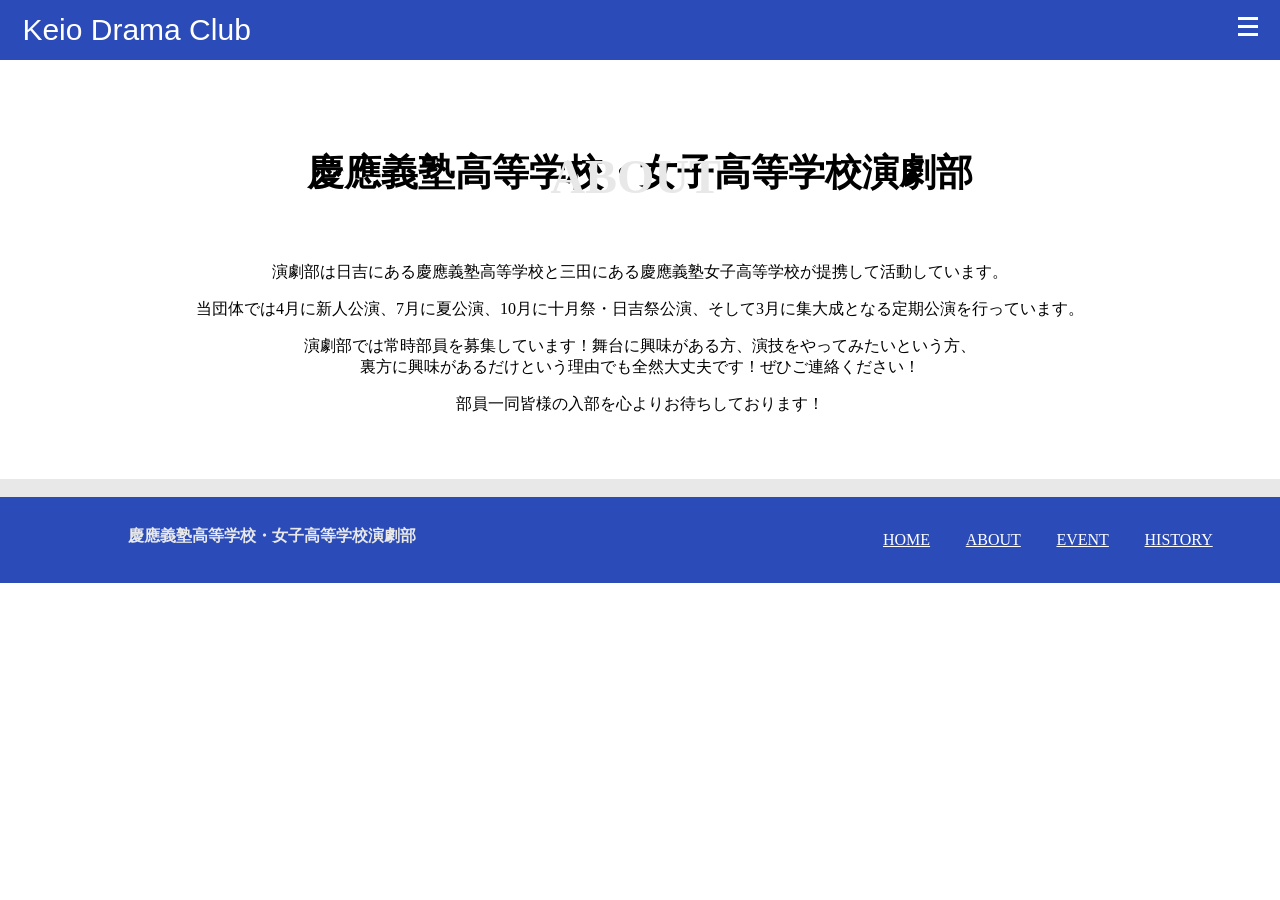
==== about.html @ e7e68448 "Add files via upload" ====
<!DOCTYPE html>
<html lang="en">

<head>
    <meta charset="UTF-8">
    <meta name="viewport" content="width=device-width, initial-scale=1.0">
    <title>Document</title>
    <link rel="stylesheet" href="style2.css">
</head>

<body>

    <header>

        <div class="logotype">Keio Drama Club</div>

        <nav>
            <input type="checkbox" id="menu_toggle">
            <label class="menu_btn" for="menu_toggle">
                <span></span>
            </label>
            <ul class="menu_box">

                <li>
                    <!-- 後でシャープのところにリンクを入れる -->
                    <a href="home.html" class="menu_item">
                        <span class="red">HOME</span>
                    </a>
                </li>
                <li>
                    <a href="about.html" class="menu_item">
                        ABOUT
                    </a>
                </li>
                <li>
                    <a href="event.html" class="menu_item">
                        EVENT
                    </a>
                </li>
                <li>
                    <a href="history.html" class="menu_item">
                        HISTORY
                    </a>
                </li>

                </div>

            </ul>

        </nav>
    </header>
    <div class="main-photo">
        <img class="back" src="images/aboutphoto.jpg" alt="">
        <h1 class="text">ABOUT</h1>
    </div>
    <div class="maintext">
        <h2>慶應義塾高等学校・女子高等学校演劇部</h2>
    </div>
    <div class="bun">
        <p>演劇部は日吉にある慶應義塾高等学校と三田にある慶應義塾女子高等学校が提携して活動しています。</p>
        <p>当団体では4月に新人公演、7月に夏公演、10月に十月祭・日吉祭公演、そして3月に集大成となる定期公演を行っています。</p>
        <p>演劇部では常時部員を募集しています！舞台に興味がある方、演技をやってみたいという方、<br>
            裏方に興味があるだけという理由でも全然大丈夫です！ぜひご連絡ください！</p>
        <p>部員一同皆様の入部を心よりお待ちしております！</p>
    </div>
      <div class="syasin"><img class="sasikomi2" src="images/omati2.jpg" alt=""></div>


    <footer>
        <div class="detail">
            <p>慶應義塾高等学校・女子高等学校演劇部</p>
        </div>
        <ul>
            <li>
                <!-- 後でシャープのところにリンクを入れる -->
                <a href="home.html" class="footer-items">
                    HOME
                </a>
            </li>
            <li>
                <a href="about.html" class="footer-items">
                    ABOUT
                </a>
            </li>
            <li>
                <a href="event.html" class="footer-items">
                    EVENT
                </a>
            </li>
            <li>
                <a href="history.html" class="footer-items">
                    HISTORY
                </a>
            </li>

        </ul>


    </footer>
</body>

</html>
---- style2.css ----
/* 前ページ共通 */
body {
    margin: 0;
    padding: 0;

}
header {
    height: 15px;
    display: flex;
    justify-content: space-between;
    align-items: center;
    padding: 1.4em;
    background: rgb(42, 75, 184);
  
}
.logotype {
    font-family: sans-serif;
    font-size: 30px;
    color: #ffffff;
}

@media screen  {
        nav{display: inline;}    
    }
/* .menu{
    display: flex;    */
}
.menu-photo{
    flex: 1;
}
.menu-text{
    flex: 2;
}
.menu_box{
         display: flex;
        list-style-type: none;   
        flex-direction: column; 
        position: fixed;
        visibility: hidden;
        top: 0;
        left: 0;
        width: 100%;
        height: 100%;
        margin: -600px 0 0 0;
        padding: 0.6em 0;
        text-align: center;
        background-color: rgb(42, 75, 184);
        box-shadow: 1px 0 6px rgba(0,0,0,.2);;
        z-index: 1;
        transition-duration: 0.5s;}    
.red{
    color: crimson;
}
.menu_item {
    display: flex;
    flex-direction: column;
    padding: 0 1em 0 1em;
    color: #ffffff;
    font-family: sans-serif;
    font-size: 2.2em;
    font-weight: 400;
    text-decoration: none;
    text-transform: uppercase;
  padding: 5px 12px;
   
}
.menu_item:hover{
        background-color: #AAA;
    } 
#menu_toggle {
    opacity: 0;
}
#menu_toggle:checked ~ .menu_btn>span {
    transform: rotate(45deg);
}
#menu_toggle:checked~.menu_btn>span::before {
    top: 0;
    transform: rotate(0);
    background: #ffffff;
}
#menu_toggle:checked~.menu_btn>span::after {
    top: 0;
    transform: rotate(90deg);
    background: #ffffff;
}
#menu_toggle:checked~.menu_box {
    visibility: visible;
    left: 0;
    margin: 0;
    /* ↑マージンなぜ必要？ */
}
 .menu_btn {
    transition-duration: 0.25s;
 
    display: flex;
     position: relative; 
    bottom: 2px;
    font-weight: 26px;
    height: 26px;
    cursor: pointer;
    z-index: 2;  
}   
.menu_btn span {
    display: inline-block;
    position: absolute;
    width: 100%;
    height: 3px;
    background-color: white;    
    
 }  
.menu_btn span::before {
    display: inline-block;
    position: absolute;
    width: 100%;
    height: 3px;
    background-color: white;
    content:'';
    top: -8px;
    transition-duration: 0.25s;
    }
.menu_btn span::after{
        display: inline-block;
        position: absolute;
        width: 100%;
        height: 3px;
        background-color:white;
        content: '';
        top: 8px;
        transition-duration: 0.25;

    }

footer{
    background-color: rgb(42, 75, 184);
    display: flex;
    justify-content: space-between;
}
.detail{
    margin-left: 10%;
    color: #e8e8e8;
}
.detail p{
    font-weight: bold;
    justify-content: center;
    text-align: center;
    margin: 10% 0%;
}
footer ul{
    margin-right: 15%;
    list-style-type: none;
    display: flex;
  
}
footer li{
    margin: 8%;
     color: #ffffff; 
}
.footer-items{
    color: #ffffff;
}


/* original */
.back{
    width: 100%;
}
.main-photo{
    position: relative;
    display: flex;

}
.text{
    position: absolute;
    font-size: 3em;
    text-align: center;
    justify-content: center;
    margin: 7% 43% 7% 43%;

    color: #e8e8e8;

}
h2{
    text-align: center;
    margin: 7% 0 5% 0;
    font-size: 230%;
}

p{
    text-align: center;
}
.bun{
    margin-bottom: 5%;
}
.sasikomi2{
   
    width: 85%;
   
}
.syasin{
    text-align: center;
    background-color:  #e8e8e8;
}
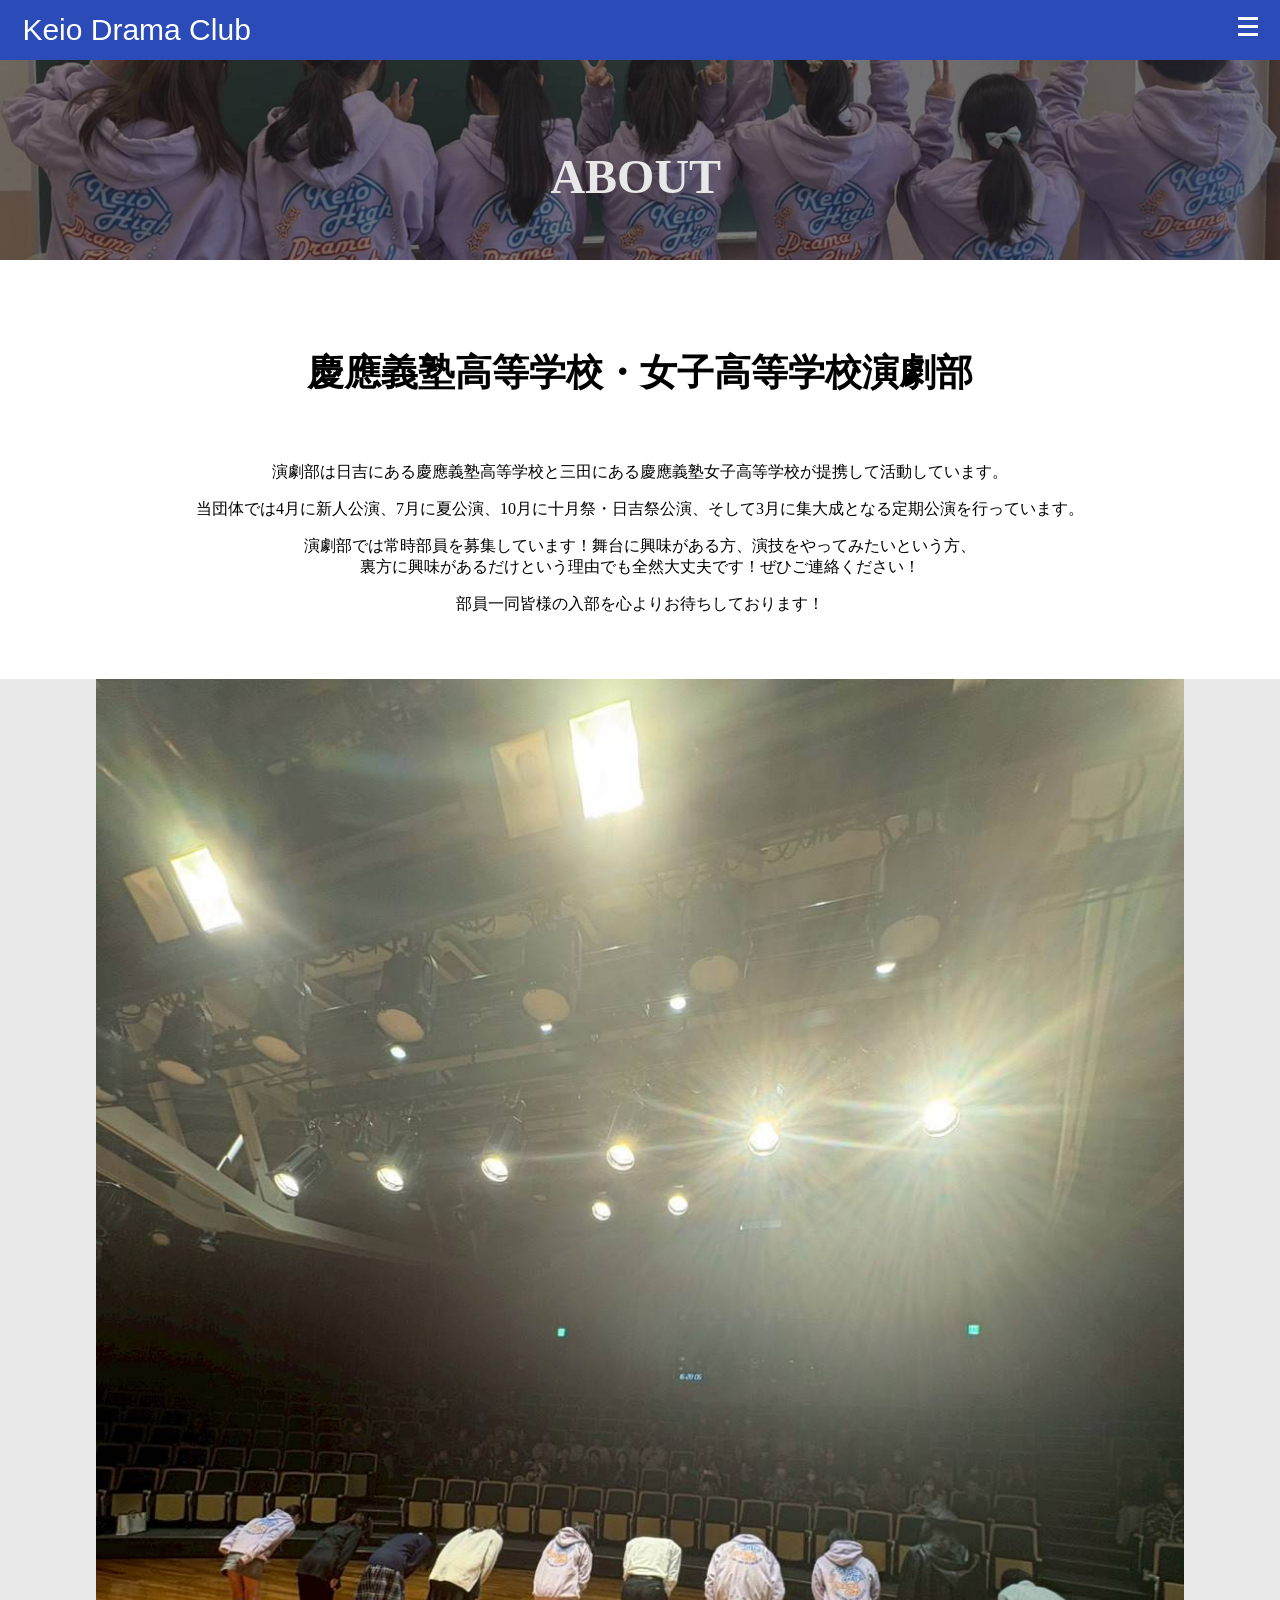
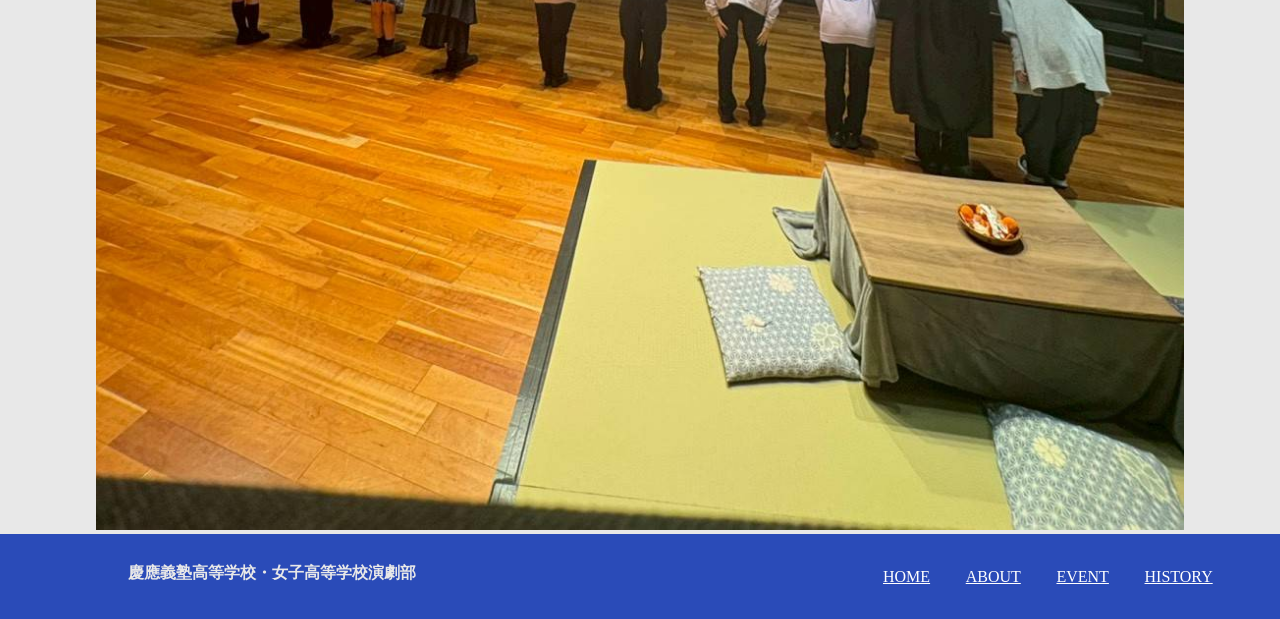
==== commit aec8d228: "Update about.html" ====
--- a/about.html
+++ b/about.html
@@ -23,7 +23,7 @@
 
                 <li>
                     <!-- 後でシャープのところにリンクを入れる -->
-                    <a href="home.html" class="menu_item">
+                    <a href="index.html" class="menu_item">
                         <span class="red">HOME</span>
                     </a>
                 </li>
@@ -50,7 +50,7 @@
         </nav>
     </header>
     <div class="main-photo">
-        <img class="back" src="images/aboutphoto.jpg" alt="">
+        <img class="back" src="aboutphoto.jpg" alt="">
         <h1 class="text">ABOUT</h1>
     </div>
     <div class="maintext">
@@ -63,7 +63,7 @@
             裏方に興味があるだけという理由でも全然大丈夫です！ぜひご連絡ください！</p>
         <p>部員一同皆様の入部を心よりお待ちしております！</p>
     </div>
-      <div class="syasin"><img class="sasikomi2" src="images/omati2.jpg" alt=""></div>
+      <div class="syasin"><img class="sasikomi2" src="omati2.jpg" alt=""></div>
 
 
     <footer>
@@ -73,7 +73,7 @@
         <ul>
             <li>
                 <!-- 後でシャープのところにリンクを入れる -->
-                <a href="home.html" class="footer-items">
+                <a href="index.html" class="footer-items">
                     HOME
                 </a>
             </li>
@@ -99,4 +99,4 @@
     </footer>
 </body>
 
-</html>+</html>
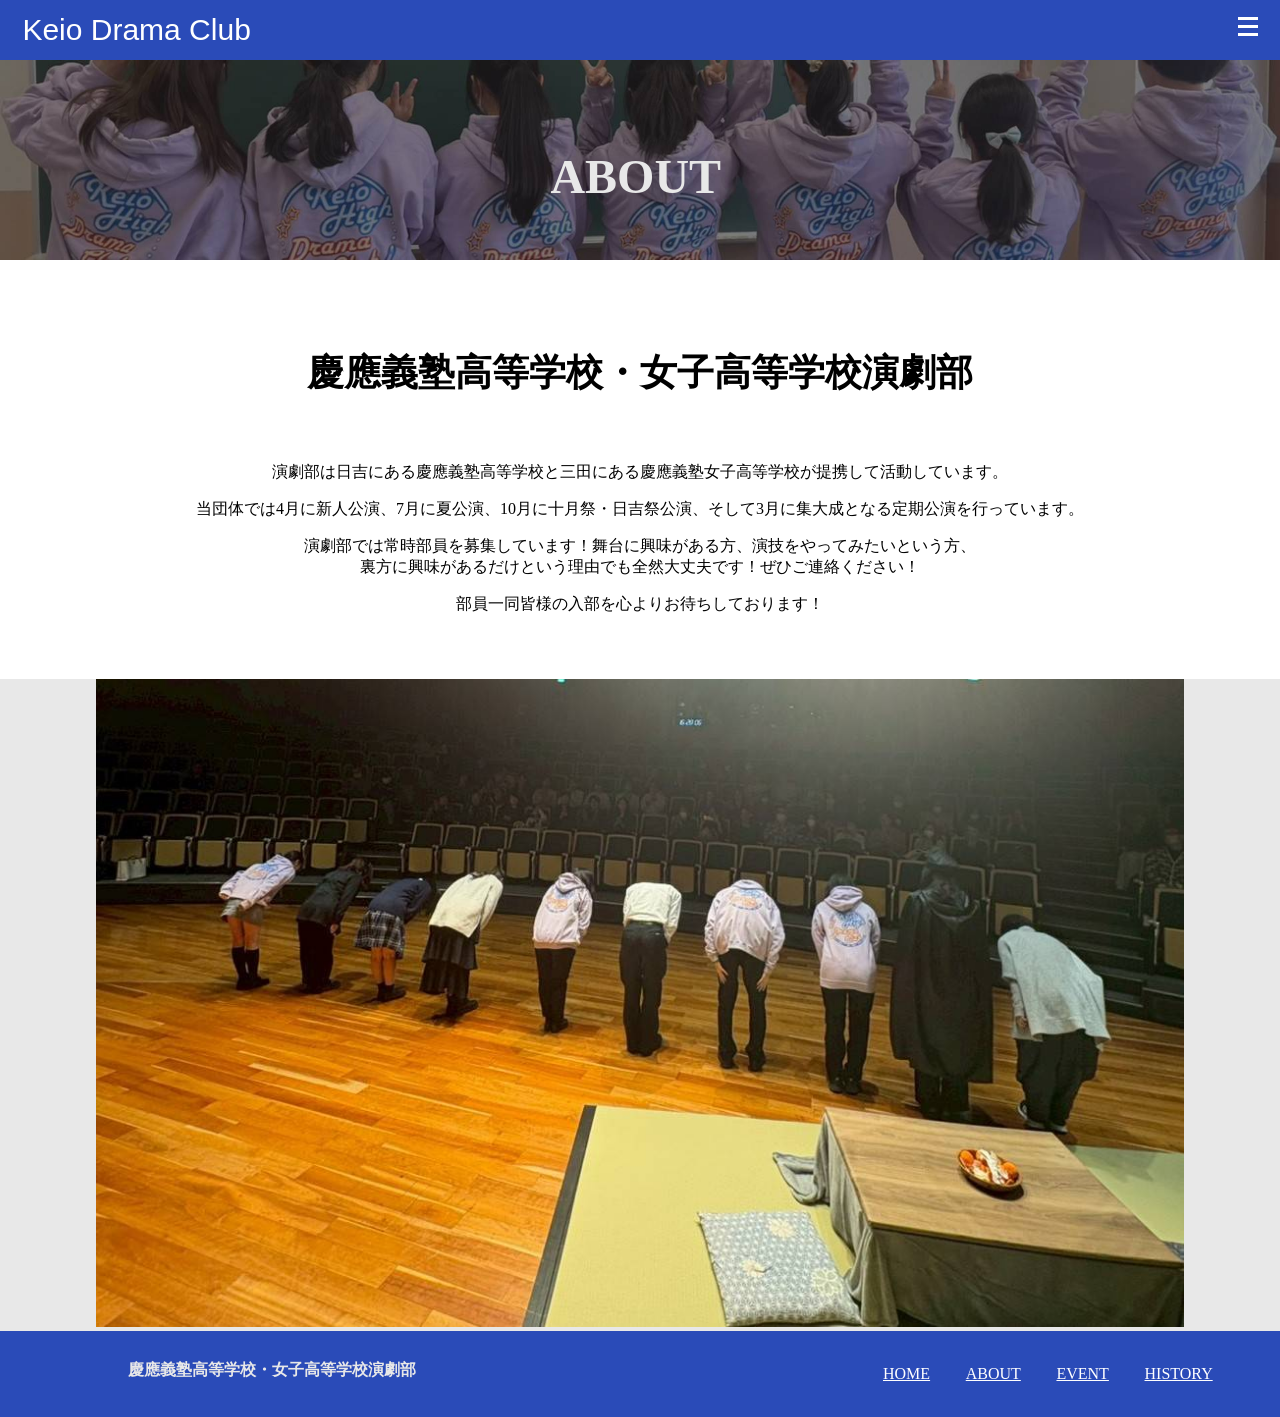
==== commit 2c2bb3b3: "Update about.html" ====
--- a/about.html
+++ b/about.html
@@ -63,7 +63,7 @@
             裏方に興味があるだけという理由でも全然大丈夫です！ぜひご連絡ください！</p>
         <p>部員一同皆様の入部を心よりお待ちしております！</p>
     </div>
-      <div class="syasin"><img class="sasikomi2" src="omati2.jpg" alt=""></div>
+      <div class="syasin"><img class="sasikomi2" src="omati3.jpg" alt=""></div>
 
 
     <footer>
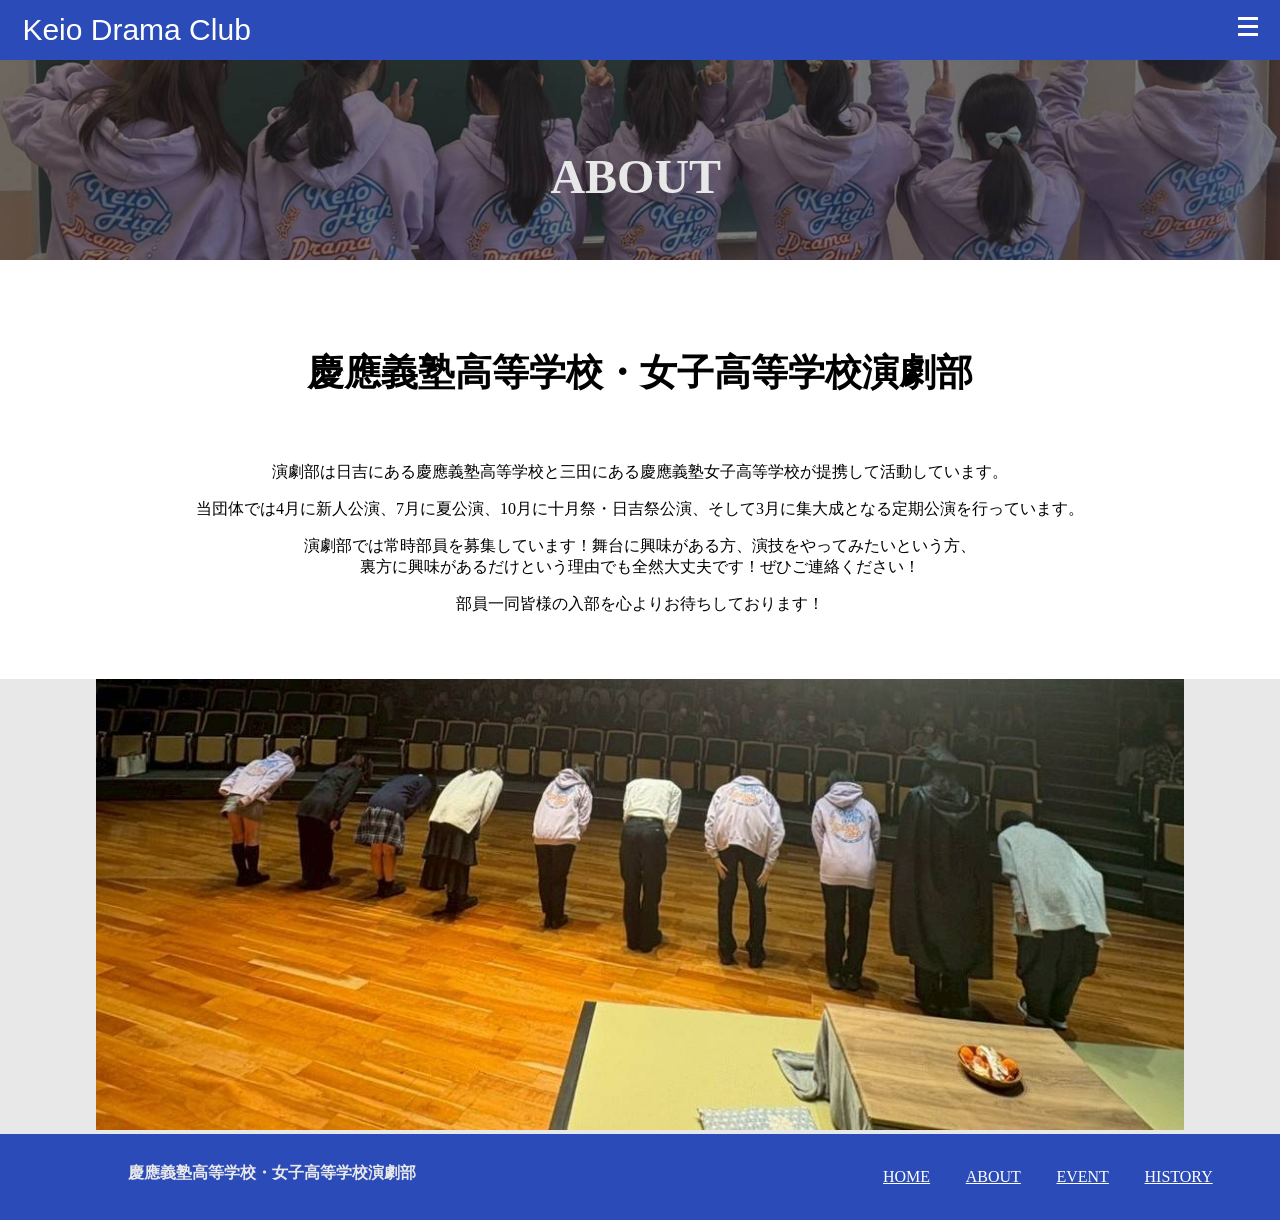
==== commit b5dd4fab: "Change image source in about.html Updated the image source in the about page." ====
--- a/about.html
+++ b/about.html
@@ -63,7 +63,7 @@
             裏方に興味があるだけという理由でも全然大丈夫です！ぜひご連絡ください！</p>
         <p>部員一同皆様の入部を心よりお待ちしております！</p>
     </div>
-      <div class="syasin"><img class="sasikomi2" src="omati3.jpg" alt=""></div>
+      <div class="syasin"><img class="sasikomi2" src="omati4.jpg" alt=""></div>
 
 
     <footer>
